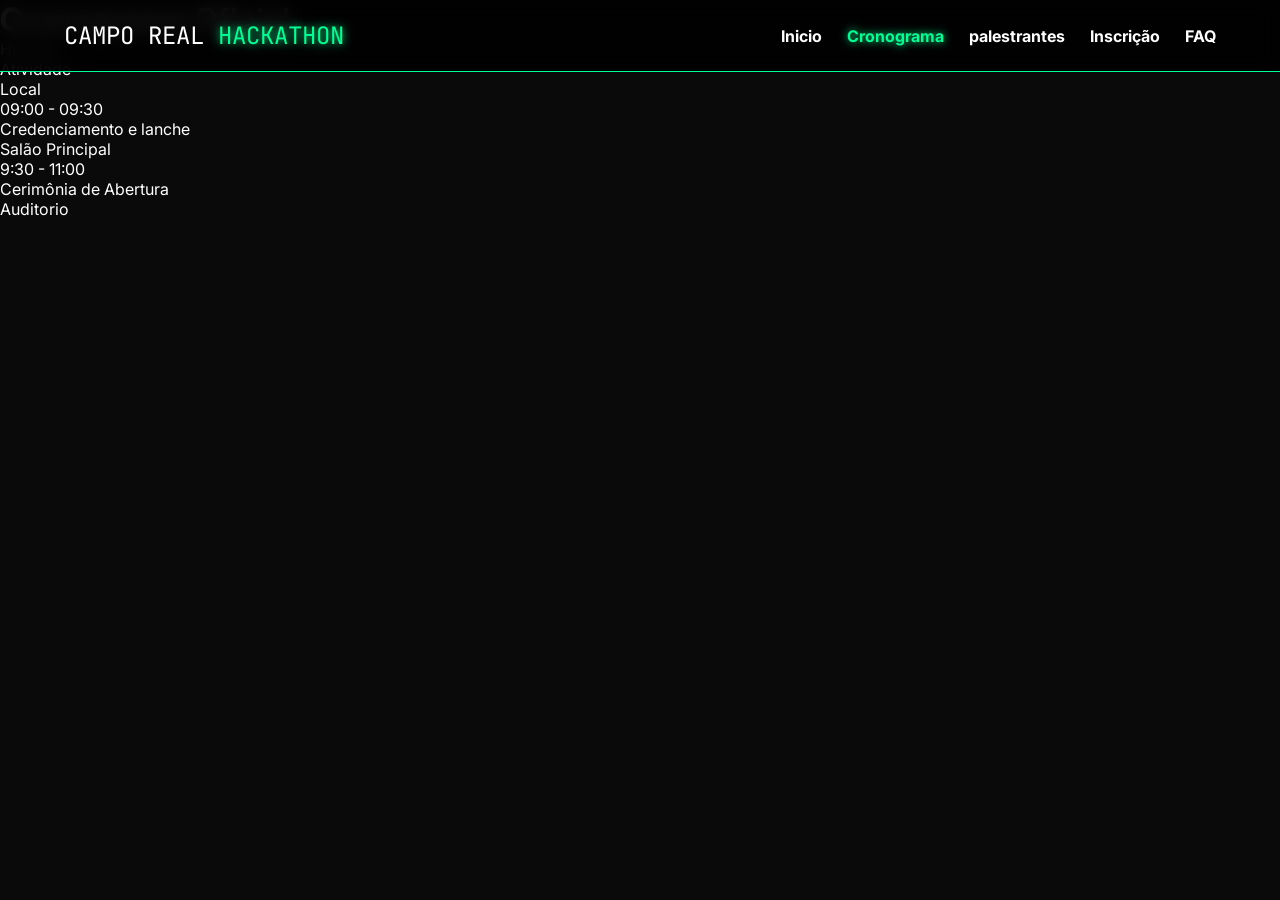
==== cronograma.html @ 48c84f33 "chega por hoje" ====
<!DOCTYPE html>
<html lang="pt-br">
<head>
    <meta charset="UTF-8">
    <meta name="viewport" content="width=device-width, initial-scale=1.0">
    <title>Cronograma - Hackaton Campo Real</title>
    <link rel="stylesheet" href="style.css">
    <link rel="stylesheet" href="https://fonts.googleapis.com/css2?family=JetBrains+Mono:wght@700&family=Inter:wght@400;700&display=swap">
</head>
<body>
    <header class="navbar">
        <div class="logo">CAMPO REAL <span> HACKATHON</span></div>
        <nav>
            <ul class="nav-links">
                <li><a href="index.html">Inicio</a></li>
                <li><a href="cronograma.html" class="active">Cronograma</a></li>
                <li><a href=""> palestrantes</a></li>
                <li><a href=""> Inscrição</a></li>
                <li><a href=""> FAQ</a></li>
            </ul>
        </nav>
    </header>

    <main class="page-content">
        <h1 class="page-title">Cronograma Oficial</h1>

        <section class="grid-cronograma"></section>
            <div class="grid-header">Horario</div>
            <div class="grid-header">Atividade</div>
            <div class="grid-header">Local</div>

            <div class="grid-item time">09:00 - 09:30</div>
            <div class="grid-item">Credenciamento e lanche</div>
            <div class="grid-item">Salão Principal</div>

            <div class="grid-item time">9:30 - 11:00</div>
            <div class="grid-item">Cerimônia de Abertura</div>
            <div class="grid-item">Auditorio</div>
    </main>
</body>
</html>
---- style.css ----
:root {
    --fundo-escuro: #0a0a0b;
    --verde-neon: #00ff95;
    --azul-neon: #00d9ff;
    --texto-claro: #ffffff;
    --borda-escura: #333333;
    --fonte-titulo: 'JetBrains Mono', monospace;
    --fonte-texto: 'Inter', sans-serif;
}

* {
    margin: 0;
    padding: 0;
    box-sizing: border-box;
}

body {
    background-color: var(--fundo-escuro);
    color: var(--texto-claro);
    font-family: var(--fonte-texto);
    overflow-x: hidden;
}

.navbar {
    display: flex;
    justify-content: space-between;
    align-items: center;
    padding: 20px 5%;
    background: rgba(0, 0, 0, 0.9);
    backdrop-filter: blur(10px);
    position: fixed;
    top: 0;
    width: 100%;
    z-index: 1000;
    border-bottom: 1px solid var(--verde-neon);
}

.logo {
    font-family: var(--fonte-titulo);
    font-size: 1.5rem;
}

.logo span {
    color: var(--verde-neon);
    text-shadow: 0 0 10px var(--verde-neon);
}

.nav-links {
    display: flex;
    list-style: none;
    gap: 25px;
}

.nav-links a {
    text-decoration: none;
    color: var(--texto-claro);
    font-weight: bold;
    transition: color 0.3s, text-shadow 0.3s;
}

.nav-links a:hover, .nav-links a.active {
    color: var(--verde-neon);
    text-shadow: 0 0 8px var(--verde-neon);
}

.hero {
    height: 100vh;
    display: flex;
    align-items: center;
    justify-content: center;
    text-align: center;
    position: relative;
    background: url('https://images.unsplash.com/photo-1550751827-4bd374c3f58b?auto=format&fit=crop&q=80') no-repeat center center/cover;
}


.hero-overlay {
    position: absolute;
    top: 0;
    left: 0;
    width: 100%;
    height: 100%;
    background: rgba(10, 10, 11, 0.85);
}

.hero-content {
    position: relative;
    z-index: 2;
}

.hero-content h1 {
    font-family: var(--fonte-titulo);
    font-size: 4rem;
    margin-bottom: 10px;
    animation: brilhoNeon 2s ease-in-out infinite alternate;
}

@keyframes brilhoNeon {
    from { text-shadow: 0 0 10px var(--azul-neon); }
    to { text-shadow: 0 0 25px var(--azul-neon), 0 0 10px var(--verde-neon); }
}
  
<!-- caixa central de dias faltando
.countdown-container {
    display: flex;
    justify-content: center;
    margin: 40px 0;
}

.time-box{
    background: rgba(255, 255, 255, 0.05);
    padding:20px 50px;
    border-radius: 8px;
    border: 1px solid var(--verde-neon);
    text-align: center;
}

































.btn-main:hover { 
    transform: translateX(-50) scale(1.05);
    box-shadow: 0 0 20px var(--verde-neon);
    background-color: var(--azul-neon);
}
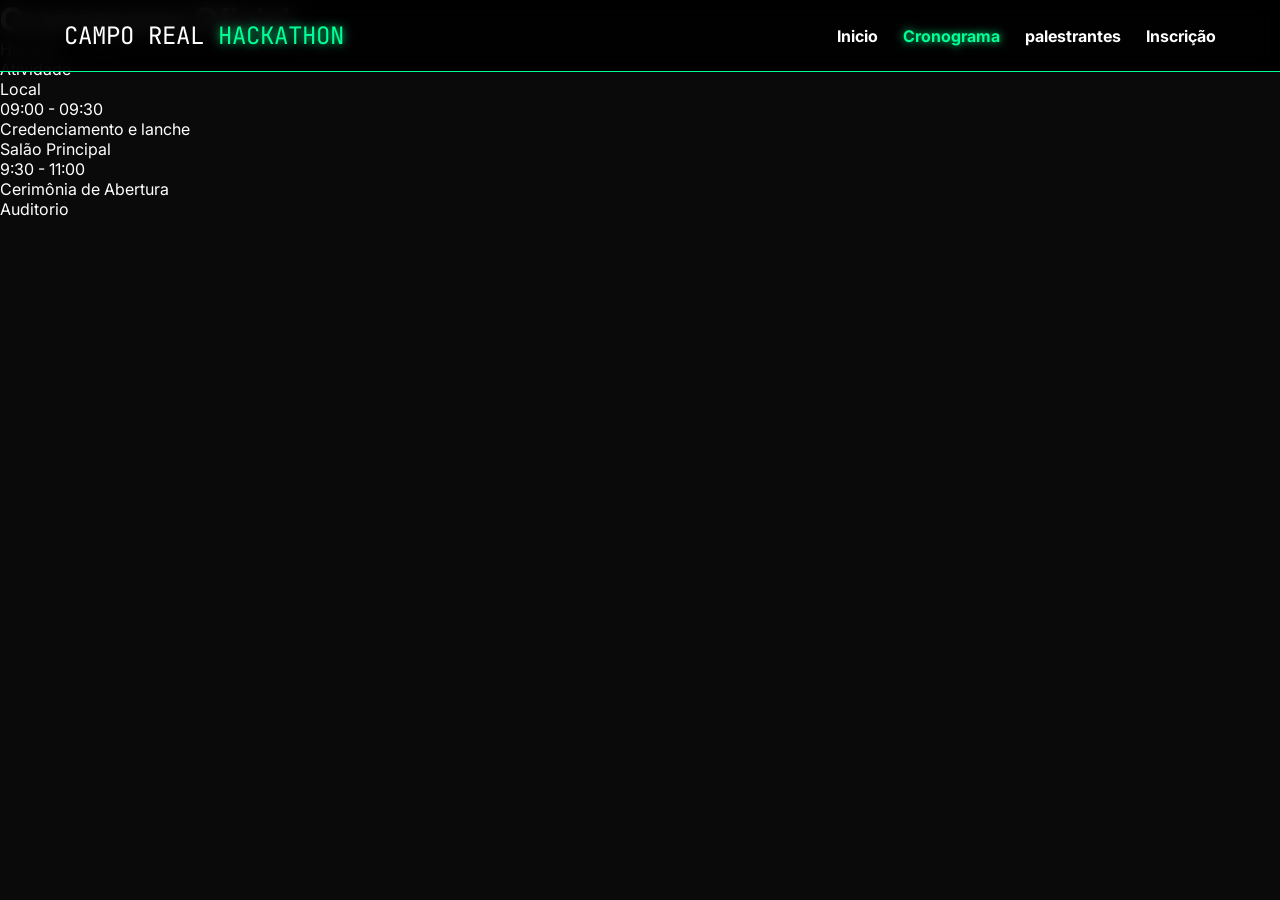
==== commit 7ec5ae61: "remover faq" ====
--- a/cronograma.html
+++ b/cronograma.html
@@ -16,7 +16,6 @@
                 <li><a href="cronograma.html" class="active">Cronograma</a></li>
                 <li><a href=""> palestrantes</a></li>
                 <li><a href=""> Inscrição</a></li>
-                <li><a href=""> FAQ</a></li>
             </ul>
         </nav>
     </header>
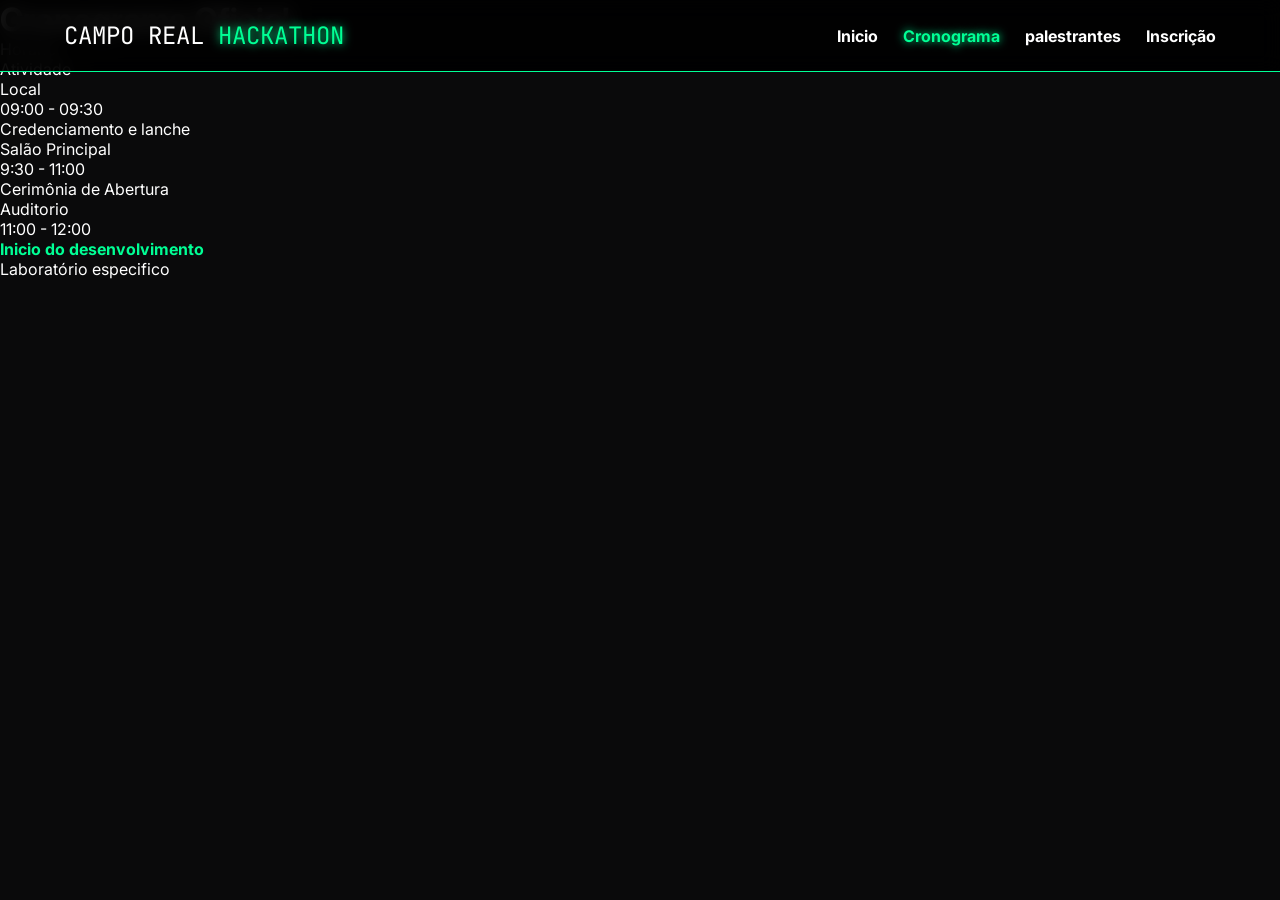
==== commit d231b25f: "ultima classe do meu html" ====
--- a/cronograma.html
+++ b/cronograma.html
@@ -35,6 +35,10 @@
             <div class="grid-item time">9:30 - 11:00</div>
             <div class="grid-item">Cerimônia de Abertura</div>
             <div class="grid-item">Auditorio</div>
+
+            <div class="grid-item time">11:00 - 12:00</div>
+            <div class="grid-item" style="color: var(--verde-neon); font-weight: bold;">Inicio do desenvolvimento</div>
+            <div class="grid-item">Laboratório especifico</div>
     </main>
 </body>
 </html>
--- a/style.css
+++ b/style.css
@@ -100,7 +100,6 @@
     to { text-shadow: 0 0 25px var(--azul-neon), 0 0 10px var(--verde-neon); }
 }
   
-<!-- caixa central de dias faltando
 .countdown-container {
     display: flex;
     justify-content: center;
@@ -114,7 +113,13 @@
     border: 1px solid var(--verde-neon);
     text-align: center;
 }
-
+.time-box span {
+    display: block;
+    font-size: 3.5rem;
+    font-weight: bold;
+    color: var(--verde-neon);
+    font-family: var(--fonte-titulo);
+}
 
 
 
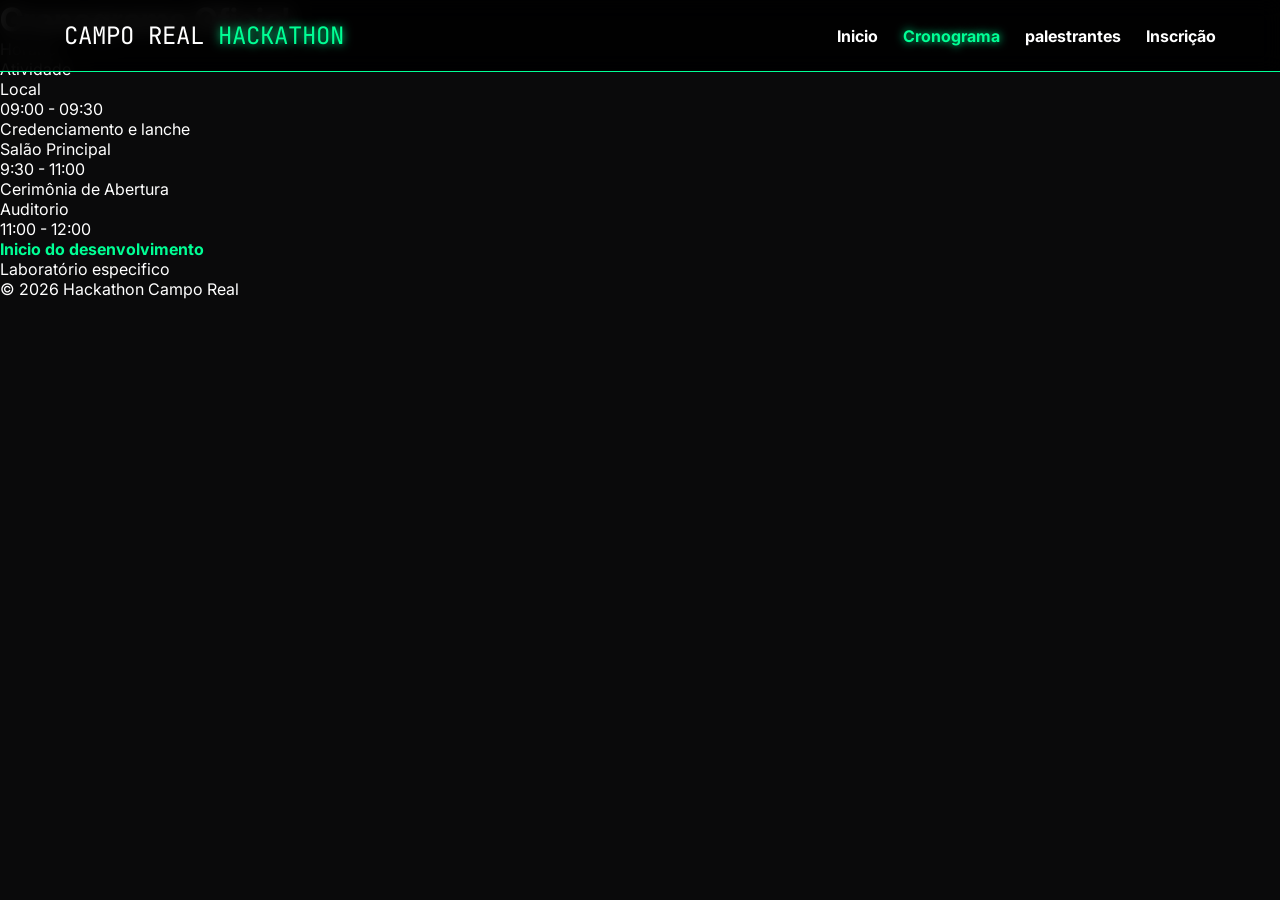
==== commit 44f71b2c: "footer 20026 Campo" ====
--- a/cronograma.html
+++ b/cronograma.html
@@ -40,5 +40,8 @@
             <div class="grid-item" style="color: var(--verde-neon); font-weight: bold;">Inicio do desenvolvimento</div>
             <div class="grid-item">Laboratório especifico</div>
     </main>
+    <footer>
+        <p>&copy; 2026 Hackathon Campo Real</p>
+    </footer>
 </body>
 </html>
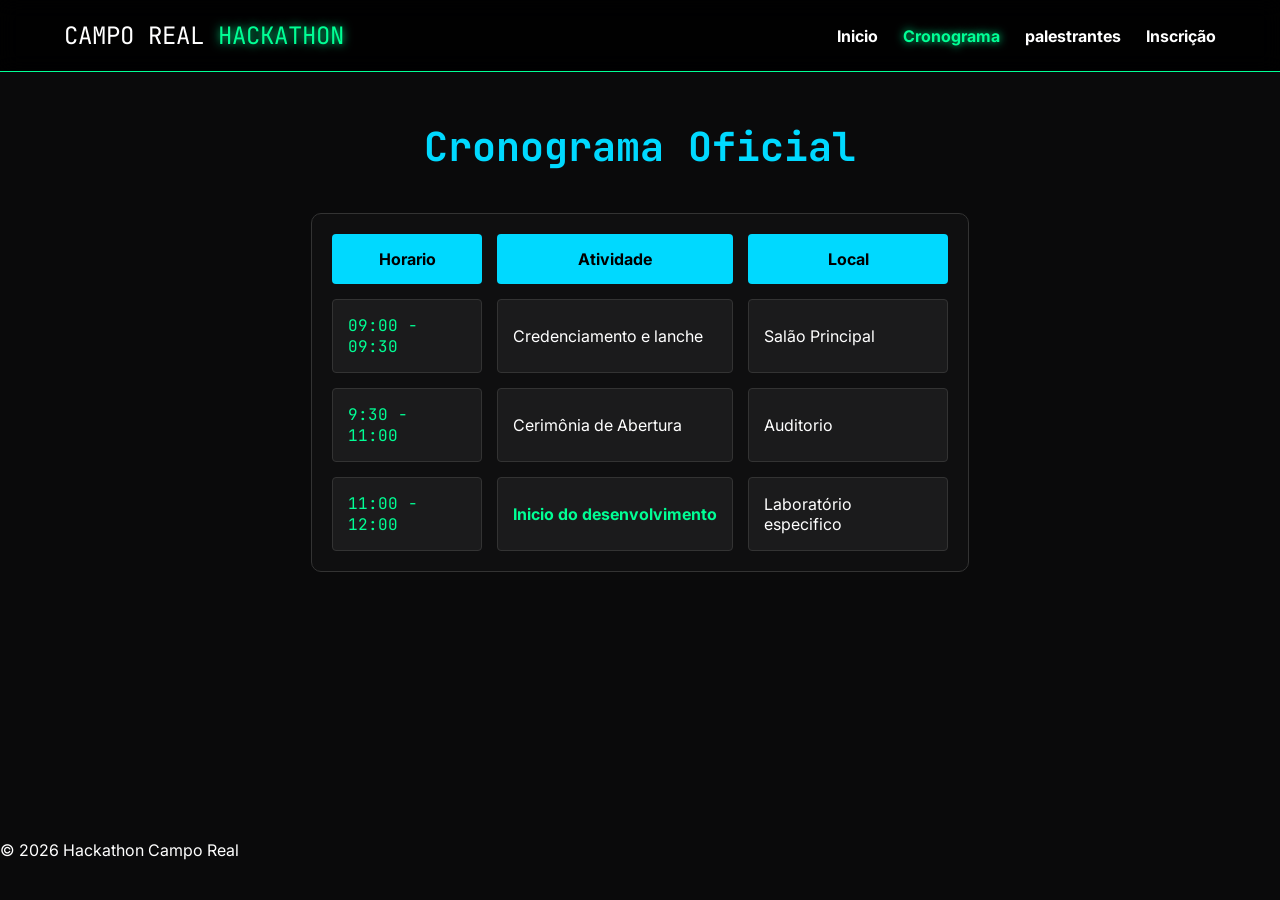
==== commit 28a8020c: "arrumando class no cronograma e finalizado css pagina cronograma" ====
--- a/cronograma.html
+++ b/cronograma.html
@@ -14,8 +14,8 @@
             <ul class="nav-links">
                 <li><a href="index.html">Inicio</a></li>
                 <li><a href="cronograma.html" class="active">Cronograma</a></li>
-                <li><a href=""> palestrantes</a></li>
-                <li><a href=""> Inscrição</a></li>
+                <li><a href="palestrantes.html"> palestrantes</a></li>
+                <li><a href="inscricao.html"> Inscrição</a></li>
             </ul>
         </nav>
     </header>
@@ -23,7 +23,7 @@
     <main class="page-content">
         <h1 class="page-title">Cronograma Oficial</h1>
 
-        <section class="grid-cronograma"></section>
+        <section class="grid-cronograma">
             <div class="grid-header">Horario</div>
             <div class="grid-header">Atividade</div>
             <div class="grid-header">Local</div>
@@ -39,6 +39,7 @@
             <div class="grid-item time">11:00 - 12:00</div>
             <div class="grid-item" style="color: var(--verde-neon); font-weight: bold;">Inicio do desenvolvimento</div>
             <div class="grid-item">Laboratório especifico</div>
+        </section>
     </main>
     <footer>
         <p>&copy; 2026 Hackathon Campo Real</p>
--- a/style.css
+++ b/style.css
@@ -1,3 +1,4 @@
+/*VARIÁVEIS GLOBAIS (CORES E FONTES)*/
 :root {
     --fundo-escuro: #0a0a0b;
     --verde-neon: #00ff95;
@@ -21,6 +22,7 @@
     overflow-x: hidden;
 }
 
+/*CABEÇALHO E MENU (NAVBAR)*/
 .navbar {
     display: flex;
     justify-content: space-between;
@@ -63,6 +65,7 @@
     text-shadow: 0 0 8px var(--verde-neon);
 }
 
+/*PÁGINA INICIAL (HERO SECTION)*/
 .hero {
     height: 100vh;
     display: flex;
@@ -73,7 +76,7 @@
     background: url('https://images.unsplash.com/photo-1550751827-4bd374c3f58b?auto=format&fit=crop&q=80') no-repeat center center/cover;
 }
 
-
+/*Position Absolute */
 .hero-overlay {
     position: absolute;
     top: 0;
@@ -98,8 +101,10 @@
 @keyframes brilhoNeon {
     from { text-shadow: 0 0 10px var(--azul-neon); }
     to { text-shadow: 0 0 25px var(--azul-neon), 0 0 10px var(--verde-neon); }
-}
-  
+
+}
+
+/* Caixa central de Dias Faltando */
 .countdown-container {
     display: flex;
     justify-content: center;
@@ -113,21 +118,86 @@
     border: 1px solid var(--verde-neon);
     text-align: center;
 }
-.time-box span {
-    display: block;
-    font-size: 3.5rem;
+
+/*Position Absolute no botão */
+.btn-main {
+    position: absolute;
+    left: 50%;
+    transform: translateX(-50%);
+    background: var(--verde-neon);
+    color: black;
+    padding: 15px 40px;
+    text-decoration: none;
     font-weight: bold;
+    border-radius: 5px;
+    transition: transform 0.3s, box-shadow 0.3s, background-color 0.3s;
+}
+
+.btn-main:hover {
+    transform: translateX(-50%) scale(1.05);
+    box-shadow: 0 0 20px var(--verde-neon);
+    background-color: var(--azul-neon);
+}
+
+/*estrutura paginas individuais*/
+.page-content {
+    padding-top: 120px;
+    min-height: calc(100vh - 60px);
+    padding-bottom: 40px;
+    width: 90%;
+    max-width: 1200px;
+    margin: 0 auto;
+}
+
+.page-title {
+    text-align: center;
+    font-family: var(--fonte-titulo);
+    color: var(--azul-neon);
+    margin-bottom: 40px;
+    font-size: 2.5rem;
+}
+
+/* 4. PÁGINA: CRONOGRAMA */
+
+.grid-cronograma {
+    display: grid;
+    grid-template-columns: 150px 1fr 200px;
+    gap: 15px;
+    background: rgba(255, 255, 255, 0.02);
+    padding: 20px;
+    border-radius: 10px;
+    border: 1px solid var(--borda-escura);
+}
+
+.grid-header {
+    background: var(--azul-neon);
+    color: rgb(0, 0, 0);
+    font-weight: bold;
+    padding: 15px;
+    text-align: center;
+    border-radius: 4px;
+}
+
+.grid-item {
+   background: rgba(255, 255, 255, 0.05);
+    padding: 15px;
+    border: 1px solid var(--borda-escura);
+    border-radius: 4px;
+    display: flex;
+    align-items: center;
+    transition: transform 0.2s, border-color 0.2s;
+}
+
+.grid-item:hover {
+    transform: scale(1.0);
+    border-color: var(--verde-neon);
+}
+
+.grid-item.time {
+    font-family: var(--fonte-titulo);
     color: var(--verde-neon);
-    font-family: var(--fonte-titulo);
-}
-
-
-
-
-
-
-
-
+    justify-content: center;
+}
 
 
 
@@ -156,4 +226,89 @@
     transform: translateX(-50) scale(1.05);
     box-shadow: 0 0 20px var(--verde-neon);
     background-color: var(--azul-neon);
+}
+
+
+
+/*--Pagina Palestrantes--*/
+.page-content {
+    display: flex;
+    flex-direction: column;
+    align-items: center;
+}
+
+.cards-container {
+    display:flex;
+    gap: 30px;
+    justify-content: center;
+    flex-wrap: wrap;
+    align-items: center;
+    
+}
+
+/*transformação rotação y*/
+.flip-card {
+    background-color: transparent;
+    width: 280px;
+    height: 380px;
+    perspective: 1000px;
+}
+
+/*implementação da rotação 3d no conteudo interno*/
+.flip-card-inner {
+    position: relative;
+    width: 100%;
+    height: 100%;
+    text-align: center;
+    transition: transform 0.6s;
+    transform-style: preserve-3d;
+}
+
+/*adiciona o efeito de flip ao passar o mouse*/
+.flip-card:hover .flip-card-inner {
+    transform: rotateY(180deg);
+}
+
+/* estrutura base das faces do card*/
+.flip-card-front, .flip-card-back {
+    position: absolute;
+    width: 100%;
+    height: 100%;
+    backface-visibility: hidden;
+    border-radius: 10px;
+    padding:20px;
+    display: flex;
+    flex-direction: column;
+    align-items: center;
+    justify-content: center;
+}
+
+/*estilização da parte frontal*/
+.flip-card-front {
+background-color: #111;
+border:1px solid var(--borda-escura)
+} 
+
+/* estilo img palestrante*/
+.flip-card-front img {
+    width: 150px;
+    height: 150px;
+    border-radius: 50%;
+    margin-bottom: px;
+    border: 2px solid var(--azul-neon);
+}
+
+/*estilização da parte traseira*/
+.flip-card-back {
+    background-color: var(--azul-neon);
+    color:black;
+    transform: rotateY(180deg);
+}
+
+/*estilo do link no verso*/
+.flip-card-back a {
+    color: black;
+    font-weight: bold ;
+    margin-top: 20px;
+    text-decoration: underline;
 }
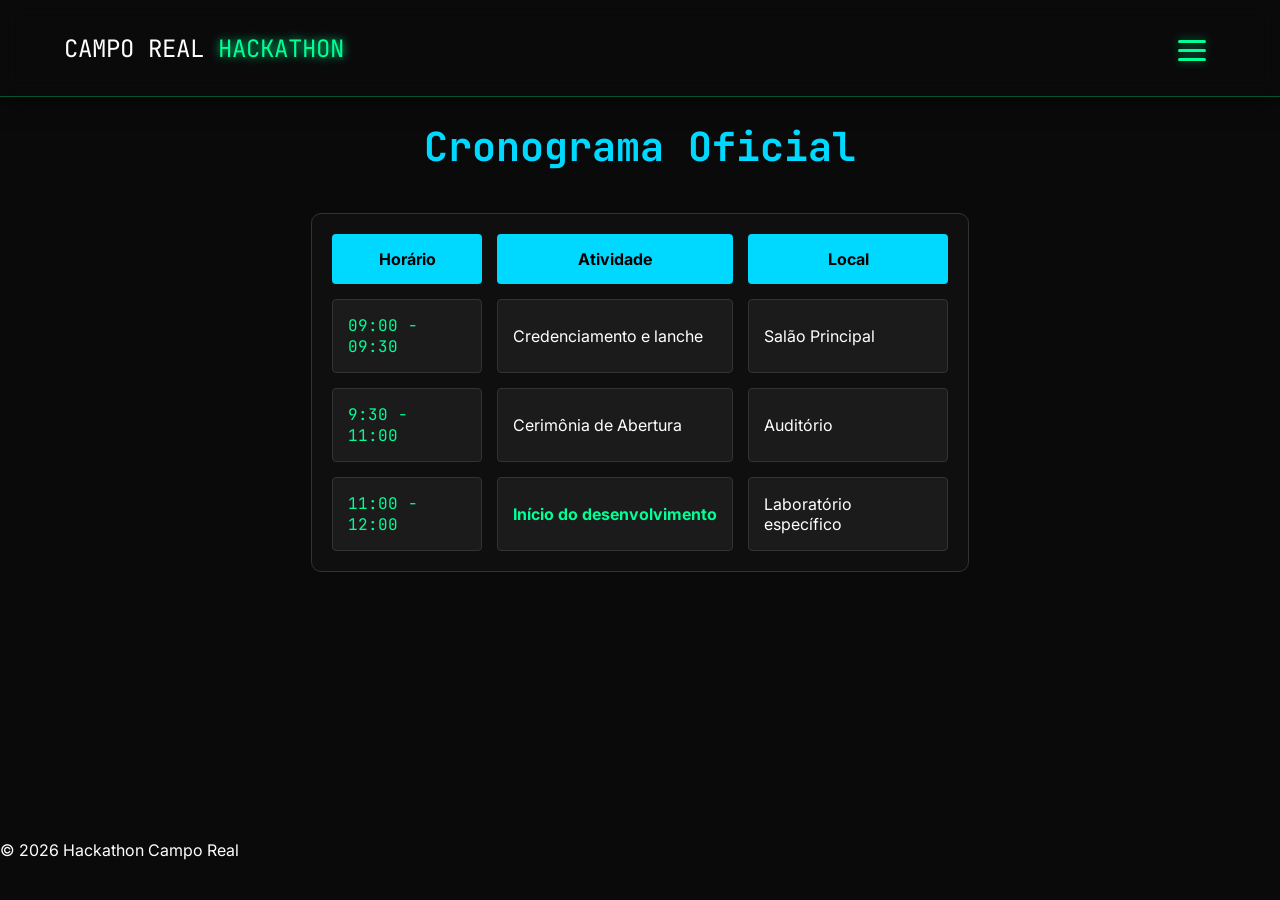
==== commit f4fa7b05: "atualizacao-cronograma" ====
--- a/cronograma.html
+++ b/cronograma.html
@@ -10,12 +10,21 @@
 <body>
     <header class="navbar">
         <div class="logo">CAMPO REAL <span> HACKATHON</span></div>
+        
+        <input type="checkbox" id="menu-check">
+        <label for="menu-check" class="hamburguer">
+            <span></span>
+            <span></span>
+            <span></span>
+        </label>
+
         <nav>
             <ul class="nav-links">
-                <li><a href="index.html">Inicio</a></li>
+                <li><a href="index.html">Início</a></li>
                 <li><a href="cronograma.html" class="active">Cronograma</a></li>
-                <li><a href="palestrantes.html"> palestrantes</a></li>
-                <li><a href="inscricao.html"> Inscrição</a></li>
+                <li><a href="palestrantes.html">Palestrantes</a></li>
+                <li><a href="inscricao.html">Inscrição</a></li>
+                <li><a href="faq.html">FAQ</a></li>
             </ul>
         </nav>
     </header>
@@ -24,7 +33,7 @@
         <h1 class="page-title">Cronograma Oficial</h1>
 
         <section class="grid-cronograma">
-            <div class="grid-header">Horario</div>
+            <div class="grid-header">Horário</div>
             <div class="grid-header">Atividade</div>
             <div class="grid-header">Local</div>
 
@@ -34,13 +43,14 @@
 
             <div class="grid-item time">9:30 - 11:00</div>
             <div class="grid-item">Cerimônia de Abertura</div>
-            <div class="grid-item">Auditorio</div>
+            <div class="grid-item">Auditório</div>
 
             <div class="grid-item time">11:00 - 12:00</div>
-            <div class="grid-item" style="color: var(--verde-neon); font-weight: bold;">Inicio do desenvolvimento</div>
-            <div class="grid-item">Laboratório especifico</div>
+            <div class="grid-item" style="color: var(--verde-neon); font-weight: bold;">Início do desenvolvimento</div>
+            <div class="grid-item">Laboratório específico</div>
         </section>
     </main>
+
     <footer>
         <p>&copy; 2026 Hackathon Campo Real</p>
     </footer>
--- a/style.css
+++ b/style.css
@@ -22,19 +22,20 @@
     overflow-x: hidden;
 }
 
-/*CABEÇALHO E MENU (NAVBAR)*/
+/*NAVBAR E MENU HAMBÚRGUER */
 .navbar {
     display: flex;
     justify-content: space-between;
     align-items: center;
-    padding: 20px 5%;
-    background: rgba(0, 0, 0, 0.9);
+    padding: 20px 5%; 
+    background: rgba(10, 10, 11, 0.9);
     backdrop-filter: blur(10px);
     position: fixed;
     top: 0;
     width: 100%;
     z-index: 1000;
-    border-bottom: 1px solid var(--verde-neon);
+    border-bottom: 1px solid rgba(0, 255, 149, 0.3);
+    box-shadow: 0 5px 20px rgba(0, 0, 0, 0.5);
 }
 
 .logo {
@@ -47,23 +48,86 @@
     text-shadow: 0 0 10px var(--verde-neon);
 }
 
+/* Mecanismo do Hambúrguer */
+#menu-check {
+    display: none;
+    position: absolute;
+}
+
+.hamburguer {
+    display: flex;
+    flex-direction: column;
+    gap: 6px;
+    cursor: pointer;
+    z-index: 1100;
+    margin-left: auto;
+    padding: 10px;
+}
+
+.hamburguer span {
+    display: block;
+    width: 28px;
+    height: 3px;
+    background-color: var(--verde-neon);
+    border-radius: 2px;
+    transition: 0.3s cubic-bezier(0.68, -0.55, 0.27, 1.55);
+    box-shadow: 0 0 8px rgba(0, 255, 149, 0.5);
+}
+
 .nav-links {
-    display: flex;
+    display: flex; 
     list-style: none;
-    gap: 25px;
+    flex-direction: column;
+    position: fixed;
+    top: 75px; 
+    right: -100%;
+    width: 280px; 
+    height: calc(100vh - 75px);
+    background: rgba(10, 10, 11, 0.98);
+    backdrop-filter: blur(15px);
+    justify-content: flex-start;
+    align-items: center;
+    padding-top: 40px;
+    gap: 10px;
+    z-index: 1050;
+    transition: right 0.4s ease-in-out;
+    border: 1px solid rgba(0, 255, 149, 0.15);
+    border-top: none;
+    border-radius: 0 0 0 20px;
+    box-shadow: -10px 10px 30px rgba(0, 0, 0, 0.8);
+}
+
+/* Lógica de Exibição ao Clicar */
+#menu-check:checked ~ nav .nav-links {
+    right: 0;
+}
+
+.nav-links li {
+    width: 100%;
 }
 
 .nav-links a {
     text-decoration: none;
     color: var(--texto-claro);
     font-weight: bold;
-    transition: color 0.3s, text-shadow 0.3s;
-}
-
+    font-size: 1.1rem;
+    padding: 15px 30px;
+    display: block;
+    text-align: center;
+    transition: 0.3s;
+    text-transform: uppercase;
+    letter-spacing: 1px;
+}
 .nav-links a:hover, .nav-links a.active {
     color: var(--verde-neon);
+    background: rgba(0, 255, 149, 0.05);
     text-shadow: 0 0 8px var(--verde-neon);
 }
+
+/* Animação do ícone para "X" */
+#menu-check:checked + .hamburguer span:nth-child(1) { transform: rotate(45deg) translate(5px, 6px); }
+#menu-check:checked + .hamburguer span:nth-child(2) { opacity: 0; }
+#menu-check:checked + .hamburguer span:nth-child(3) { transform: rotate(-45deg) translate(5px, -6px); }
 
 /*PÁGINA INICIAL (HERO SECTION)*/
 .hero {
@@ -119,23 +183,28 @@
     text-align: center;
 }
 
-/*Position Absolute no botão */
+/* Position Absolute no botão - Corrigido */
 .btn-main {
     position: absolute;
     left: 50%;
     transform: translateX(-50%);
     background: var(--verde-neon);
     color: black;
-    padding: 15px 40px;
+    padding: 18px 60px; 
     text-decoration: none;
     font-weight: bold;
+    text-transform: uppercase;
     border-radius: 5px;
+    white-space: nowrap; 
+    min-width: 250px;
+    text-align: center;
     transition: transform 0.3s, box-shadow 0.3s, background-color 0.3s;
+    z-index: 10;
 }
 
 .btn-main:hover {
-    transform: translateX(-50%) scale(1.05);
-    box-shadow: 0 0 20px var(--verde-neon);
+    transform: translateX(-50%) scale(1.1); 
+    box-shadow: 0 0 30px var(--verde-neon);
     background-color: var(--azul-neon);
 }
 
@@ -199,29 +268,6 @@
     justify-content: center;
 }
 
-
-
-
-
-
-
-
-
-
-
-
-
-
-
-
-
-
-
-
-
-
-
-
 .btn-main:hover { 
     transform: translateX(-50) scale(1.05);
     box-shadow: 0 0 20px var(--verde-neon);
@@ -311,4 +357,59 @@
     font-weight: bold ;
     margin-top: 20px;
     text-decoration: underline;
-}+}
+
+/* Estilização do Formulário - Thiago*/
+.inscricao-form {
+  max-width: 600px;
+  margin: 0 auto;
+  background: rgba(0, 0, 0, 0.5);
+  padding: 30px;
+  border: 1px solid #333;
+  border-radius: 8px;
+}
+
+fieldset {
+  border: 1px solid var(--neon-green);
+  padding: 20px;
+  margin-bottom: 20px;
+  border-radius: 5px;
+}
+
+legend {
+  color: var(--neon-green);
+  padding: 0 10px;
+  font-weight: bold;
+}
+
+label{
+  display: block;
+  margin: 10px 0 5px;
+}
+
+input[type="text"],
+input[type="email"],
+select {
+  width: 100%;
+  padding: 10px;
+  background: transparent;
+  border: 1px solid #555;
+  color: white;
+  border-radius: 4px;
+  transition: border-color 0.3s;
+}
+
+input:focus,
+select:focus {
+  border-color: var(--neon-green);
+  outline: none;
+}
+
+.submit-btn {
+  position: static;
+  width: 100%;
+  transform: none;
+  margin-top: 20px;
+  border: none;
+  cursor: pointer;
+}
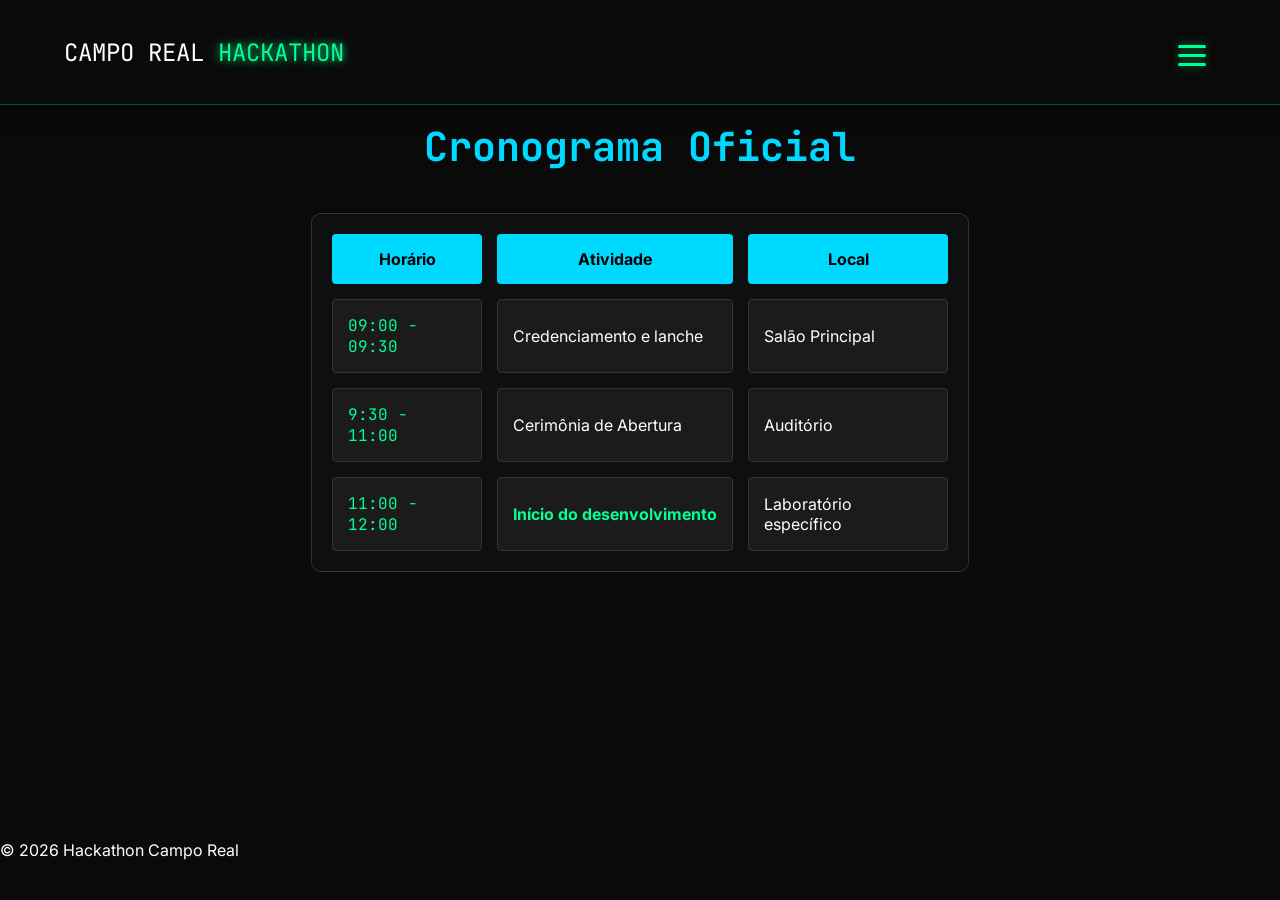
==== commit c8b08345: "arrumando2" ====
--- a/cronograma.html
+++ b/cronograma.html
@@ -24,7 +24,6 @@
                 <li><a href="cronograma.html" class="active">Cronograma</a></li>
                 <li><a href="palestrantes.html">Palestrantes</a></li>
                 <li><a href="inscricao.html">Inscrição</a></li>
-                <li><a href="faq.html">FAQ</a></li>
             </ul>
         </nav>
     </header>
--- a/style.css
+++ b/style.css
@@ -38,6 +38,11 @@
     box-shadow: 0 5px 20px rgba(0, 0, 0, 0.5);
 }
 
+/* Esconde o checkbox */
+#menu-check {
+    display: none;
+}
+
 .logo {
     font-family: var(--fonte-titulo);
     font-size: 1.5rem;
@@ -53,6 +58,29 @@
     display: none;
     position: absolute;
 }
+
+/* Esconde o ícone no computador */
+.hamburguer {
+    display: none;
+    flex-direction: column;
+    gap: 6px;
+    cursor: pointer;
+    z-index: 1101;
+}
+
+@media (max-width: 768px) {
+    .hamburguer {
+        display: flex; 
+
+        }
+    }
+    
+.nav-links {
+        position: fixed;
+        top: 0;
+        right: -100%; /* Começa escondido fora da tela */
+        width: 70%;
+    }
 
 .hamburguer {
     display: flex;
@@ -359,57 +387,149 @@
     text-decoration: underline;
 }
 
-/* Estilização do Formulário - Thiago*/
+/* --- ESTILIZAÇÃO DO FORMULÁRIO Thiago --- */
 .inscricao-form {
-  max-width: 600px;
-  margin: 0 auto;
-  background: rgba(0, 0, 0, 0.5);
-  padding: 30px;
-  border: 1px solid #333;
-  border-radius: 8px;
+    max-width: 600px;
+    margin: 40px auto; 
+    background: rgba(255, 255, 255, 0.03);
+    padding: 30px;
+    border: 1px solid #333;
+    border-radius: 12px;
+    box-shadow: 0 10px 30px rgba(0, 0, 0, 0.5);
+    display: flex;
+    flex-direction: column;
 }
 
 fieldset {
-  border: 1px solid var(--neon-green);
-  padding: 20px;
-  margin-bottom: 20px;
-  border-radius: 5px;
+    border: 1px solid var(--verde-neon);
+    padding: 20px;
+    margin-bottom: 25px;
+    border-radius: 8px;
+    background: rgba(0, 0, 0, 0.2);
 }
 
 legend {
-  color: var(--neon-green);
-  padding: 0 10px;
-  font-weight: bold;
-}
-
-label{
-  display: block;
-  margin: 10px 0 5px;
+    color: var(--verde-neon);
+    padding: 0 12px;
+    font-weight: bold;
+    font-family: var(--fonte-titulo);
+    font-size: 0.9rem;
+    text-transform: uppercase;
+}
+
+label {
+    display: block;
+    margin: 15px 0 8px;
+    font-size: 0.9rem;
+    color: var(--texto-claro);
+    text-align: left;
 }
 
 input[type="text"],
 input[type="email"],
 select {
-  width: 100%;
-  padding: 10px;
-  background: transparent;
-  border: 1px solid #555;
-  color: white;
-  border-radius: 4px;
-  transition: border-color 0.3s;
-}
-
-input:focus,
-select:focus {
-  border-color: var(--neon-green);
-  outline: none;
-}
-
+    width: 100%;
+    padding: 12px;
+    background: #161618;
+    border: 1px solid #444;
+    color: white;
+    border-radius: 6px;
+    font-family: var(--fonte-texto);
+    transition: 0.3s;
+    outline: none;
+}
+
+/* Garante que as opções do Select sejam visíveis */
+select option {
+    background-color: #161618;
+    color: white;
+}
+
+input:focus, select:focus {
+    border-color: var(--azul-neon);
+    box-shadow: 0 0 10px rgba(0, 217, 255, 0.2);
+}
+
+/* Estilo do Checkbox */
+.checkbox-group {
+    display: flex;
+    align-items: center;
+    gap: 12px;
+    margin: 10px 0 25px 0;
+}
+
+.checkbox-group input[type="checkbox"] {
+    width: 18px;
+    height: 18px;
+    accent-color: var(--verde-neon);
+    cursor: pointer;
+}
+
+/* --- BOTÃO DE CONFIRMAÇÃO (REPARADO) --- */
 .submit-btn {
-  position: static;
-  width: 100%;
-  transform: none;
-  margin-top: 20px;
-  border: none;
-  cursor: pointer;
-}
+    position: relative;
+    left: 0;
+    transform: none;
+    width: 100%;
+    background: var(--azul-neon);
+    color: #000;
+    padding: 18px;
+    font-weight: bold;
+    border: none;
+    border-radius: 6px;
+    cursor: pointer;
+    text-transform: uppercase;
+    transition: 0.3s;
+    box-shadow: 0 0 20px rgba(0, 217, 255, 0.4);
+    font-family: var(--fonte-titulo);
+}
+
+.submit-btn:hover {
+    background: var(--verde-neon);
+    box-shadow: 0 0 30px var(--verde-neon);
+    transform: translateY(-3px);
+}
+
+/* 
+   AJUSTE DE RESPONSIVIDADE 
+    */
+@media (max-width: 768px) {
+  
+    .grid-cronograma {
+        grid-template-columns: 1fr; 
+        padding: 10px;
+    }
+
+   
+    .grid-header {
+        display: none; 
+    }
+
+    
+    .grid-item {
+        text-align: center;
+        justify-content: center;
+        font-size: 0.9rem;
+    }
+
+    
+    .grid-item.time {
+        background: rgba(0, 217, 255, 0.1);
+        margin-top: 10px; 
+    }
+    
+   
+    .navbar {
+        flex-direction: column;
+        padding: 15px;
+    }
+    .nav-links {
+        flex-wrap: wrap;
+        justify-content: center;
+        gap: 15px;
+        margin-top: 10px;
+    }
+    .page-content {
+        padding-top: 140px; 
+    }
+}
